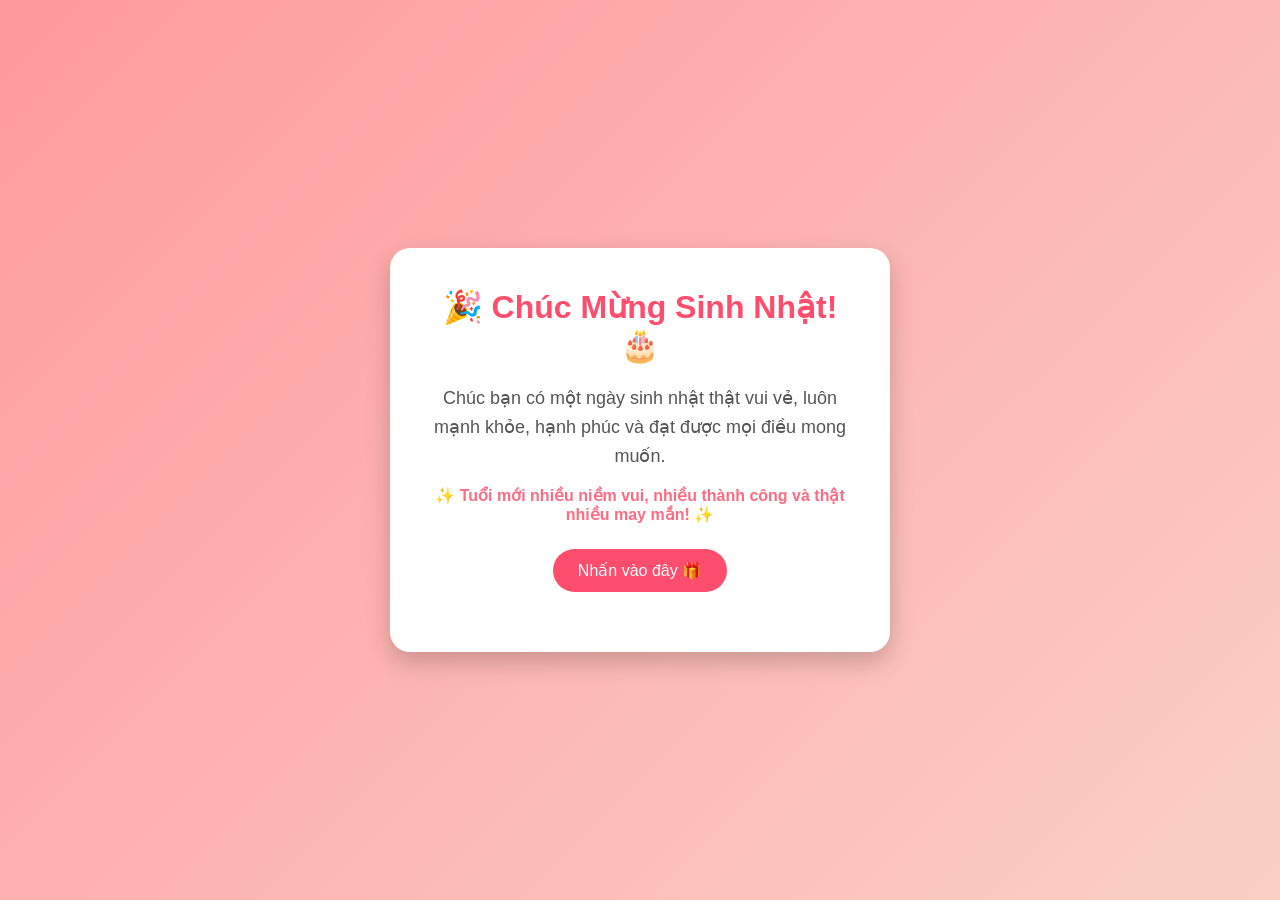
==== index.html @ bd7a90a5 "Add files via upload" ====
<!DOCTYPE html>
<html lang="vi">
<head>
    <meta charset="UTF-8">
    <meta name="viewport" content="width=device-width, initial-scale=1.0">
    <title>Thiệp Chúc Mừng Sinh Nhật</title>
    <link rel="stylesheet" href="style.css">
</head>
<body>
    <div class="card">
        <h1>🎉 Chúc Mừng Sinh Nhật! 🎂</h1>

        <p class="message">
            Chúc bạn có một ngày sinh nhật thật vui vẻ,
            luôn mạnh khỏe, hạnh phúc và đạt được mọi điều mong muốn.
        </p>

        <p class="wish">
            ✨ Tuổi mới nhiều niềm vui, nhiều thành công và thật nhiều may mắn! ✨
        </p>

        <button onclick="showMessage()">Nhấn vào đây 🎁</button>

        <p id="hiddenMessage"></p>
    </div>

    <script>
        function showMessage() {
            document.getElementById("hiddenMessage").innerHTML =
                "🎊 Chúc bạn có một tuổi mới thật rực rỡ và đáng nhớ! 🎊";
        }
    </script>
</body>
</html>
---- style.css ----
* {
    margin: 0;
    padding: 0;
    box-sizing: border-box;
}

body {
    font-family: Arial, sans-serif;
    background: linear-gradient(135deg, #ff9a9e, #fad0c4);
    height: 100vh;
    display: flex;
    justify-content: center;
    align-items: center;
}

.card {
    background: white;
    width: 500px;
    padding: 40px;
    border-radius: 20px;
    text-align: center;
    box-shadow: 0 10px 25px rgba(0,0,0,0.2);
}

h1 {
    color: #ff4d6d;
    margin-bottom: 20px;
}

.message {
    font-size: 18px;
    color: #555;
    margin-bottom: 15px;
    line-height: 1.6;
}

.wish {
    color: #ff6b81;
    font-weight: bold;
    margin-bottom: 25px;
}

button {
    background: #ff4d6d;
    color: white;
    border: none;
    padding: 12px 25px;
    border-radius: 25px;
    font-size: 16px;
    cursor: pointer;
    transition: 0.3s;
}

button:hover {
    background: #e63956;
    transform: scale(1.05);
}

#hiddenMessage {
    margin-top: 20px;
    font-size: 20px;
    color: #ff4d6d;
    font-weight: bold;
}
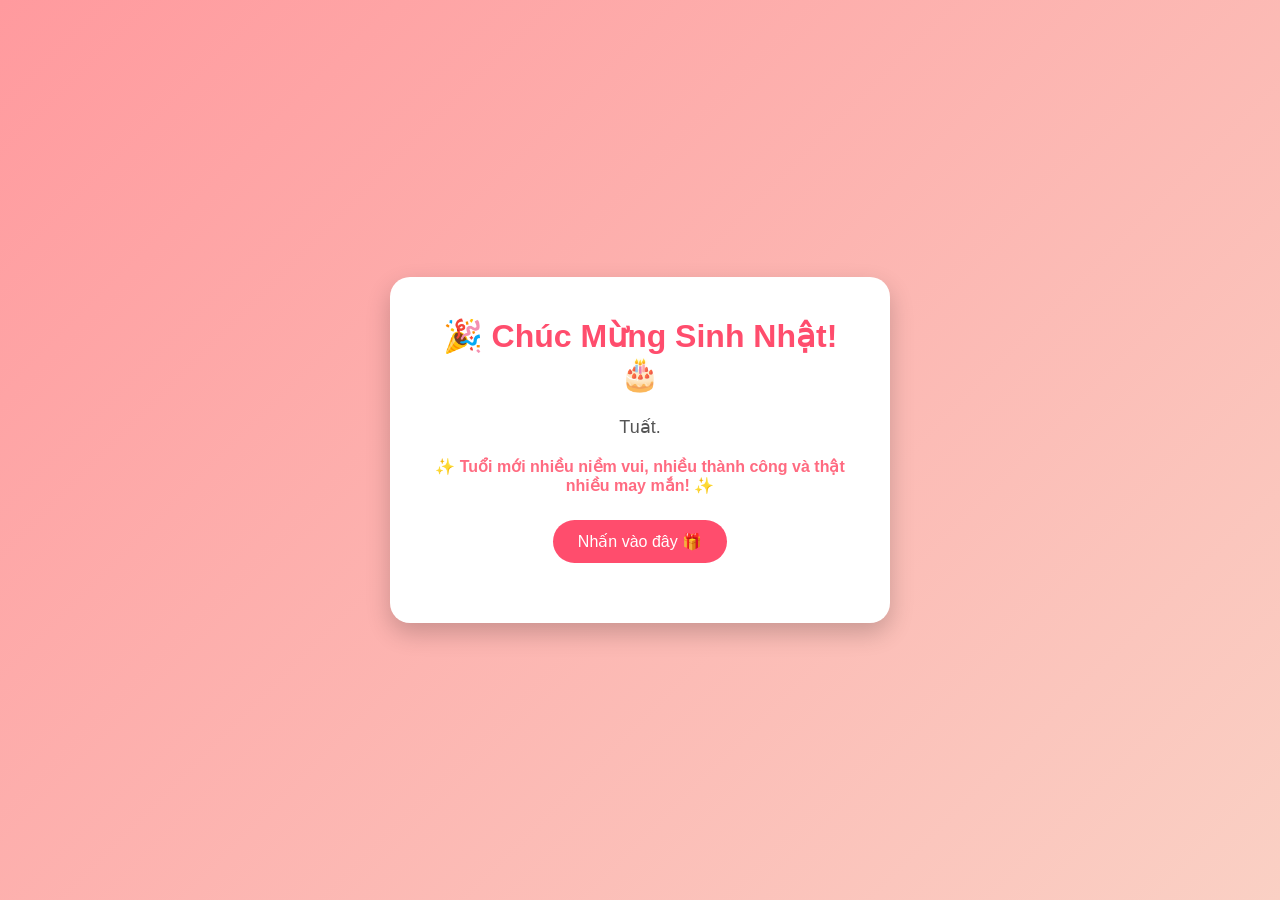
==== commit 207feeb3: "Add files via upload" ====
--- a/index.html
+++ b/index.html
@@ -11,8 +11,7 @@
         <h1>🎉 Chúc Mừng Sinh Nhật! 🎂</h1>
 
         <p class="message">
-            Chúc bạn có một ngày sinh nhật thật vui vẻ,
-            luôn mạnh khỏe, hạnh phúc và đạt được mọi điều mong muốn.
+            Tuất.
         </p>
 
         <p class="wish">
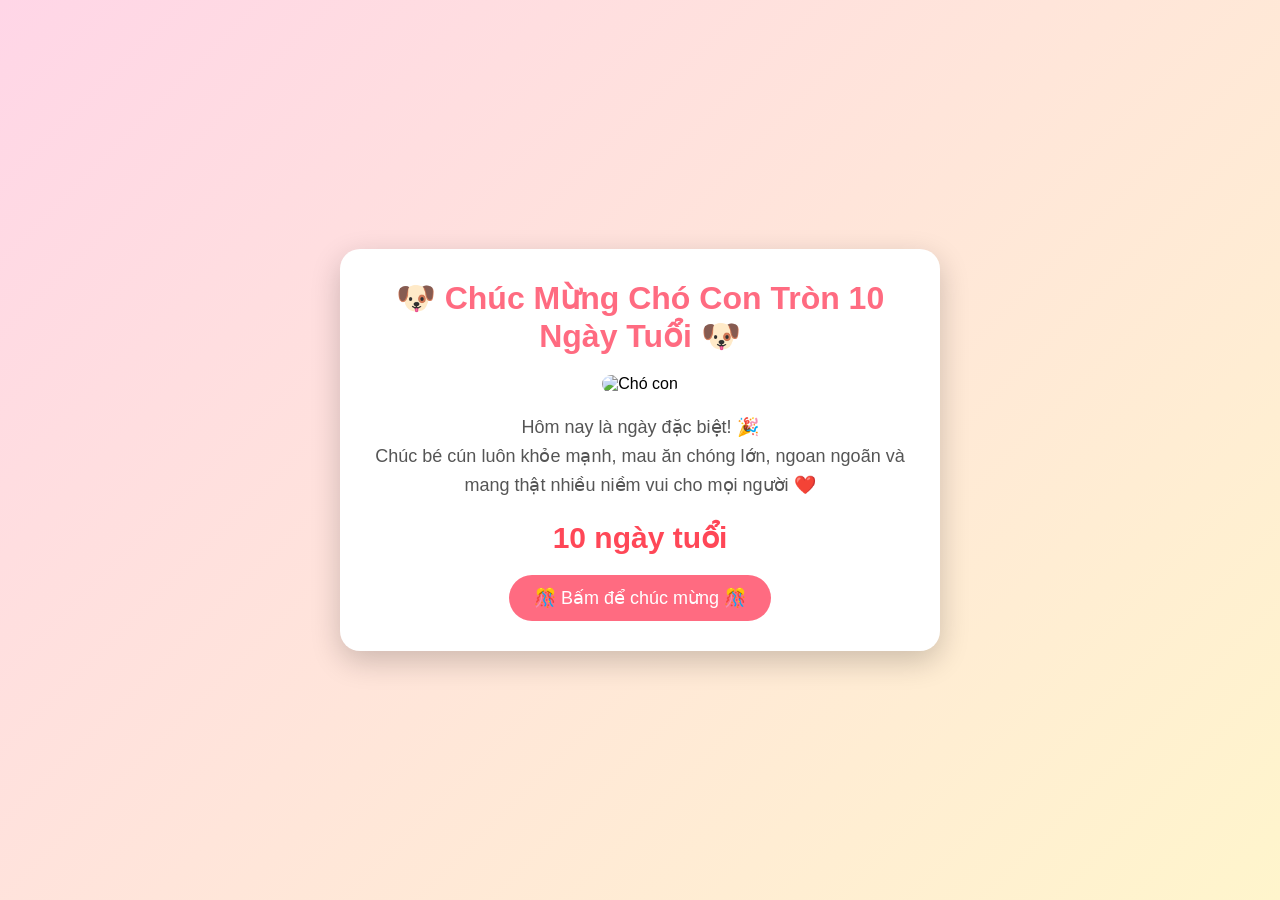
==== commit 4b033154: "Add files via upload" ====
--- a/index.html
+++ b/index.html
@@ -3,31 +3,34 @@
 <head>
     <meta charset="UTF-8">
     <meta name="viewport" content="width=device-width, initial-scale=1.0">
-    <title>Thiệp Chúc Mừng Sinh Nhật</title>
+    <title>Chúc Mừng 10 Ngày Tuổi</title>
     <link rel="stylesheet" href="style.css">
 </head>
 <body>
-    <div class="card">
-        <h1>🎉 Chúc Mừng Sinh Nhật! 🎂</h1>
+
+    <div class="container">
+        <h1>🐶 Chúc Mừng Chó Con Tròn 10 Ngày Tuổi 🐶</h1>
+
+        <div class="photo">
+            <img src="https://images.unsplash.com/photo-1543466835-00a7907e9de1?w=800"
+                alt="Chó con">
+        </div>
 
         <p class="message">
-            Tuất.
+            Hôm nay là ngày đặc biệt! 🎉<br>
+            Chúc bé cún luôn khỏe mạnh, mau ăn chóng lớn,
+            ngoan ngoãn và mang thật nhiều niềm vui cho mọi người ❤️
         </p>
 
-        <p class="wish">
-            ✨ Tuổi mới nhiều niềm vui, nhiều thành công và thật nhiều may mắn! ✨
-        </p>
+        <div class="counter">
+            <span id="days">10</span> ngày tuổi
+        </div>
 
-        <button onclick="showMessage()">Nhấn vào đây 🎁</button>
-
-        <p id="hiddenMessage"></p>
+        <button id="celebrateBtn">
+            🎊 Bấm để chúc mừng 🎊
+        </button>
     </div>
 
-    <script>
-        function showMessage() {
-            document.getElementById("hiddenMessage").innerHTML =
-                "🎊 Chúc bạn có một tuổi mới thật rực rỡ và đáng nhớ! 🎊";
-        }
-    </script>
+    <script src="script.js"></script>
 </body>
 </html>
--- a/style.css
+++ b/style.css
@@ -5,60 +5,78 @@
 }
 
 body {
-    font-family: Arial, sans-serif;
-    background: linear-gradient(135deg, #ff9a9e, #fad0c4);
-    height: 100vh;
+    min-height: 100vh;
     display: flex;
     justify-content: center;
     align-items: center;
+    background: linear-gradient(135deg, #ffd6e7, #fff5cc);
+    font-family: Arial, sans-serif;
+    overflow: hidden;
 }
 
-.card {
+.container {
     background: white;
-    width: 500px;
-    padding: 40px;
+    padding: 30px;
     border-radius: 20px;
     text-align: center;
-    box-shadow: 0 10px 25px rgba(0,0,0,0.2);
+    width: 90%;
+    max-width: 600px;
+    box-shadow: 0 10px 30px rgba(0,0,0,0.2);
 }
 
 h1 {
-    color: #ff4d6d;
+    color: #ff6b81;
+    margin-bottom: 20px;
+}
+
+.photo img {
+    width: 250px;
+    border-radius: 20px;
     margin-bottom: 20px;
 }
 
 .message {
     font-size: 18px;
+    line-height: 1.6;
     color: #555;
-    margin-bottom: 15px;
-    line-height: 1.6;
+    margin-bottom: 20px;
 }
 
-.wish {
-    color: #ff6b81;
+.counter {
+    font-size: 30px;
     font-weight: bold;
-    margin-bottom: 25px;
+    color: #ff4757;
+    margin-bottom: 20px;
 }
 
 button {
-    background: #ff4d6d;
+    padding: 12px 25px;
+    border: none;
+    border-radius: 30px;
+    background: #ff6b81;
     color: white;
-    border: none;
-    padding: 12px 25px;
-    border-radius: 25px;
-    font-size: 16px;
+    font-size: 18px;
     cursor: pointer;
     transition: 0.3s;
 }
 
 button:hover {
-    background: #e63956;
     transform: scale(1.05);
 }
 
-#hiddenMessage {
-    margin-top: 20px;
-    font-size: 20px;
-    color: #ff4d6d;
-    font-weight: bold;
+.heart {
+    position: fixed;
+    font-size: 25px;
+    animation: fall 4s linear forwards;
+}
+
+@keyframes fall {
+    from {
+        transform: translateY(-50px);
+        opacity: 1;
+    }
+    to {
+        transform: translateY(100vh);
+        opacity: 0;
+    }
 }
